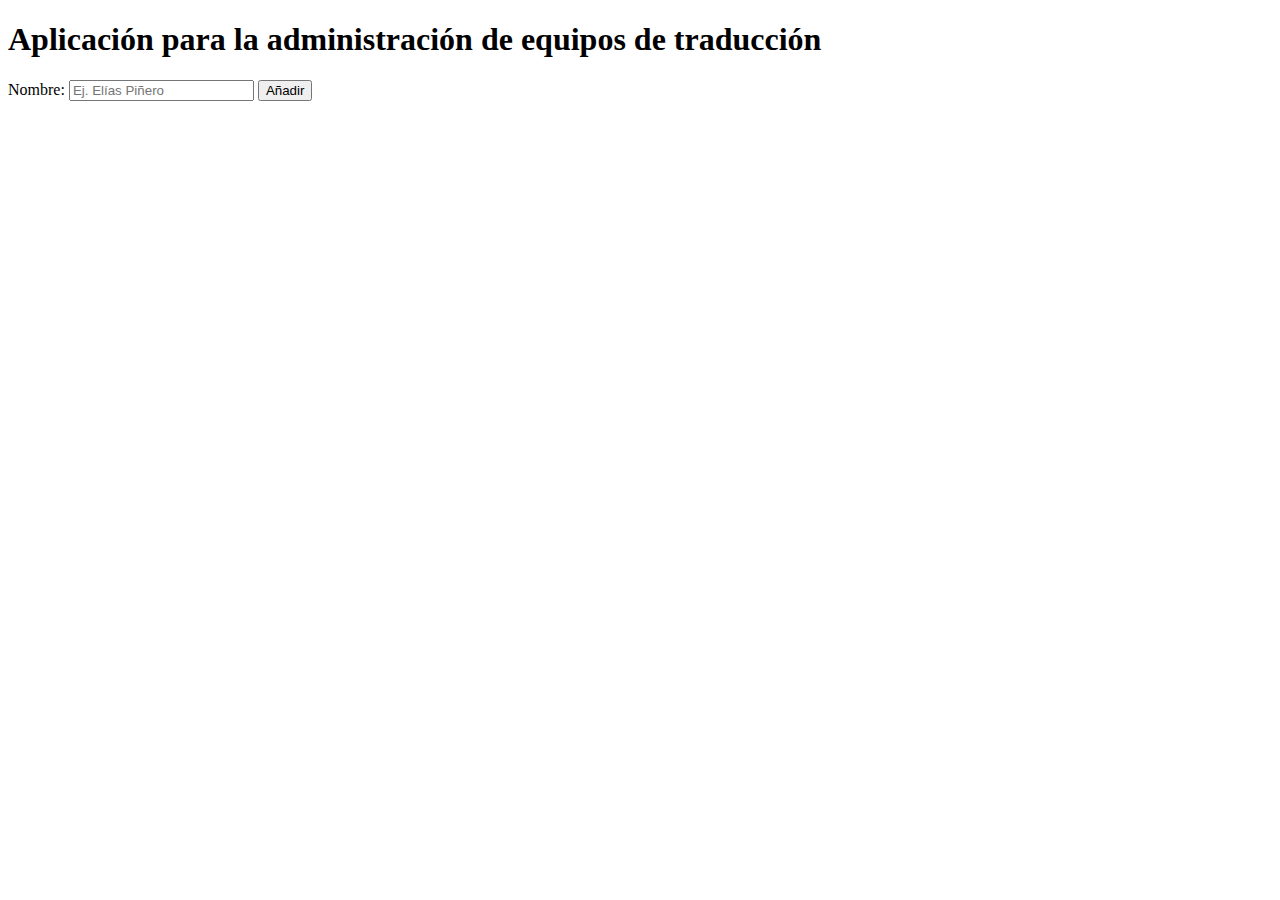
==== index.html @ 5eb58b88 "first commit" ====
<!DOCTYPE html>
<html>
    <head>
        <title>translationTeams 0.0.1</title>
    </head>

    <body>
        <h1>Aplicación para la administración de equipos de traducción</h1>
        <form>
            <label for="nombre">Nombre:</label>
            <input type="text" name="nombre-usuario" id="nombre" placeholder="Ej. Elías Piñero"/>
            <button id="add">Añadir</button>
        </form>
        <ul id="lista-nombres">
        </ul>

        <script>
            let nameInput = document.getElementById("nombre");
            let addButton = document.getElementById("add");
            let namesList = document.getElementById("lista-nombres");

            addButton.addEventListener("click", (event) => { //Escucha el evento click y ejecuta una o varias acciones
                event.preventDefault(); //Previene el comportamiento usual de este evento

                if(nameInput.value != ""){
                    let listItem = document.createElement("li");

                    listItem.innerText = nameInput.value;

                    namesList.appendChild(listItem);

                    nameInput.value = "";
                }
                
            });
        </script>
    </body>
</html>
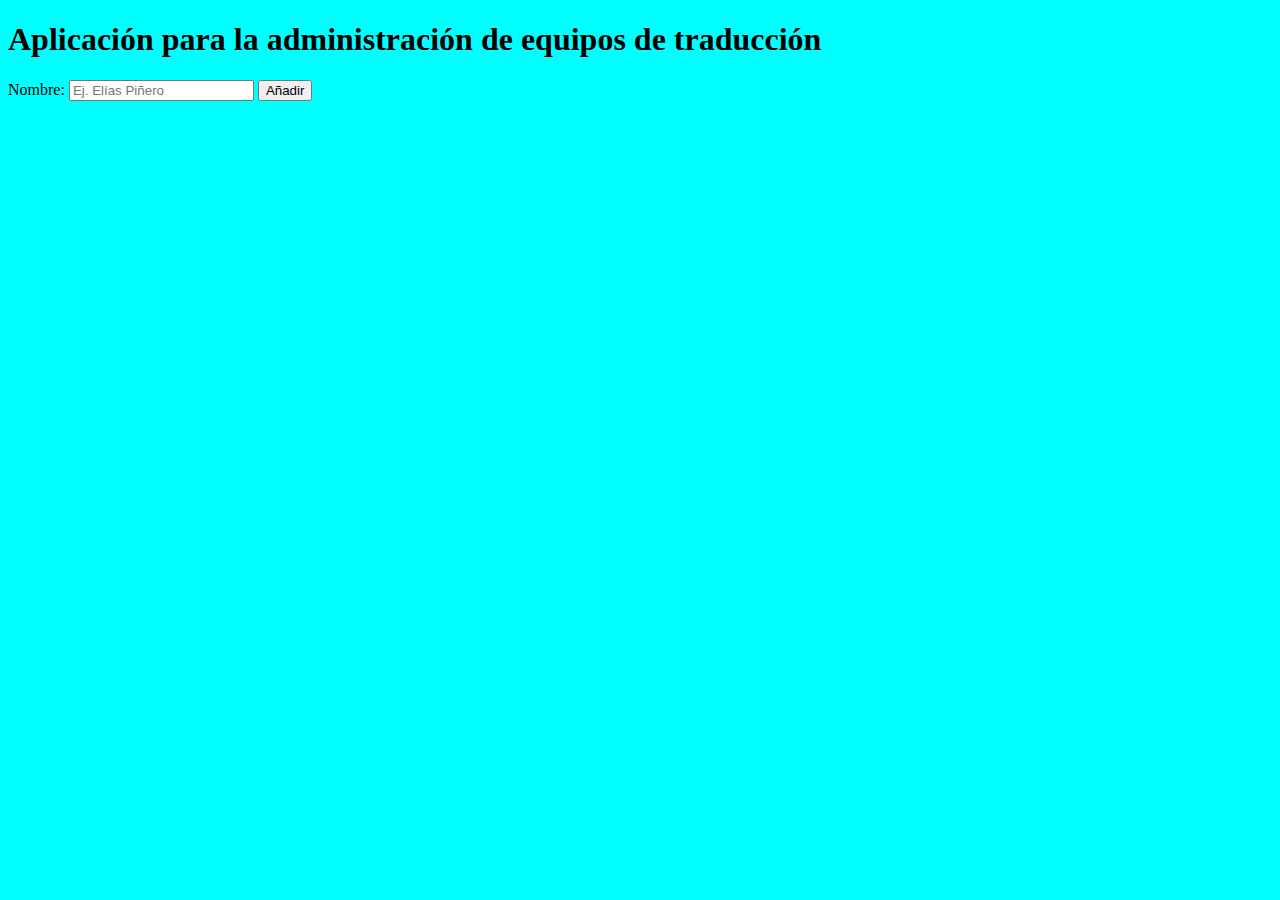
==== commit 2cc31d2b: "Organizar en carpetas" ====
--- a/index.html
+++ b/index.html
@@ -2,6 +2,7 @@
 <html>
     <head>
         <title>translationTeams 0.0.1</title>
+        <link rel="stylesheet" href="/style.css">
     </head>
 
     <body>
@@ -14,25 +15,6 @@
         <ul id="lista-nombres">
         </ul>
 
-        <script>
-            let nameInput = document.getElementById("nombre");
-            let addButton = document.getElementById("add");
-            let namesList = document.getElementById("lista-nombres");
-
-            addButton.addEventListener("click", (event) => { //Escucha el evento click y ejecuta una o varias acciones
-                event.preventDefault(); //Previene el comportamiento usual de este evento
-
-                if(nameInput.value != ""){
-                    let listItem = document.createElement("li");
-
-                    listItem.innerText = nameInput.value;
-
-                    namesList.appendChild(listItem);
-
-                    nameInput.value = "";
-                }
-                
-            });
-        </script>
+        <script src="/app.js"></script>
     </body>
 </html>--- a/style.css
+++ b/style.css
@@ -0,0 +1,3 @@
+body{
+    background-color:aqua;
+}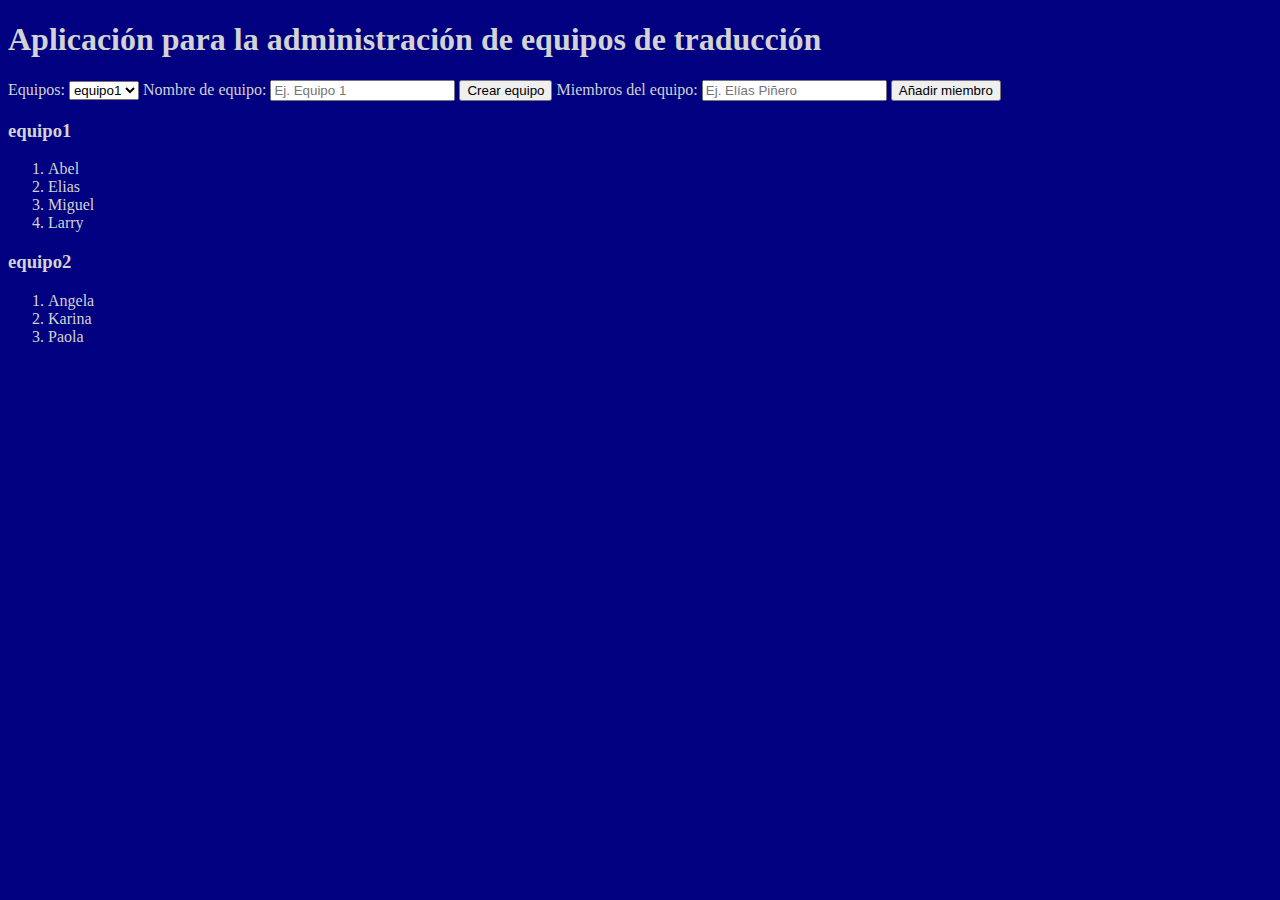
==== commit f3dd22ef: "Added teams functionality" ====
--- a/index.html
+++ b/index.html
@@ -8,12 +8,22 @@
     <body>
         <h1>Aplicación para la administración de equipos de traducción</h1>
         <form>
-            <label for="nombre">Nombre:</label>
+            <label for="nombre">Equipos:</label>
+            <select name="equipos" id="equipos">
+                <option value="equipo1">equipo1</option>
+            </select>
+
+            <label for="nombre-equipo">Nombre de equipo:</label>
+            <input type="text" name="nombre-equipo" id="nombre-equipo" placeholder="Ej. Equipo 1"/>
+            <button id="add-team">Crear equipo</button>
+
+            <label for="nombre">Miembros del equipo:</label>
             <input type="text" name="nombre-usuario" id="nombre" placeholder="Ej. Elías Piñero"/>
-            <button id="add">Añadir</button>
+            <button id="add">Añadir miembro</button>
         </form>
-        <ul id="lista-nombres">
-        </ul>
+        
+        <div id="lista-equipos">
+        </div>
 
         <script src="/app.js"></script>
     </body>
--- a/style.css
+++ b/style.css
@@ -1,3 +1,4 @@
 body{
-    background-color:aqua;
+    background-color:navy;
+    color: lightgray
 }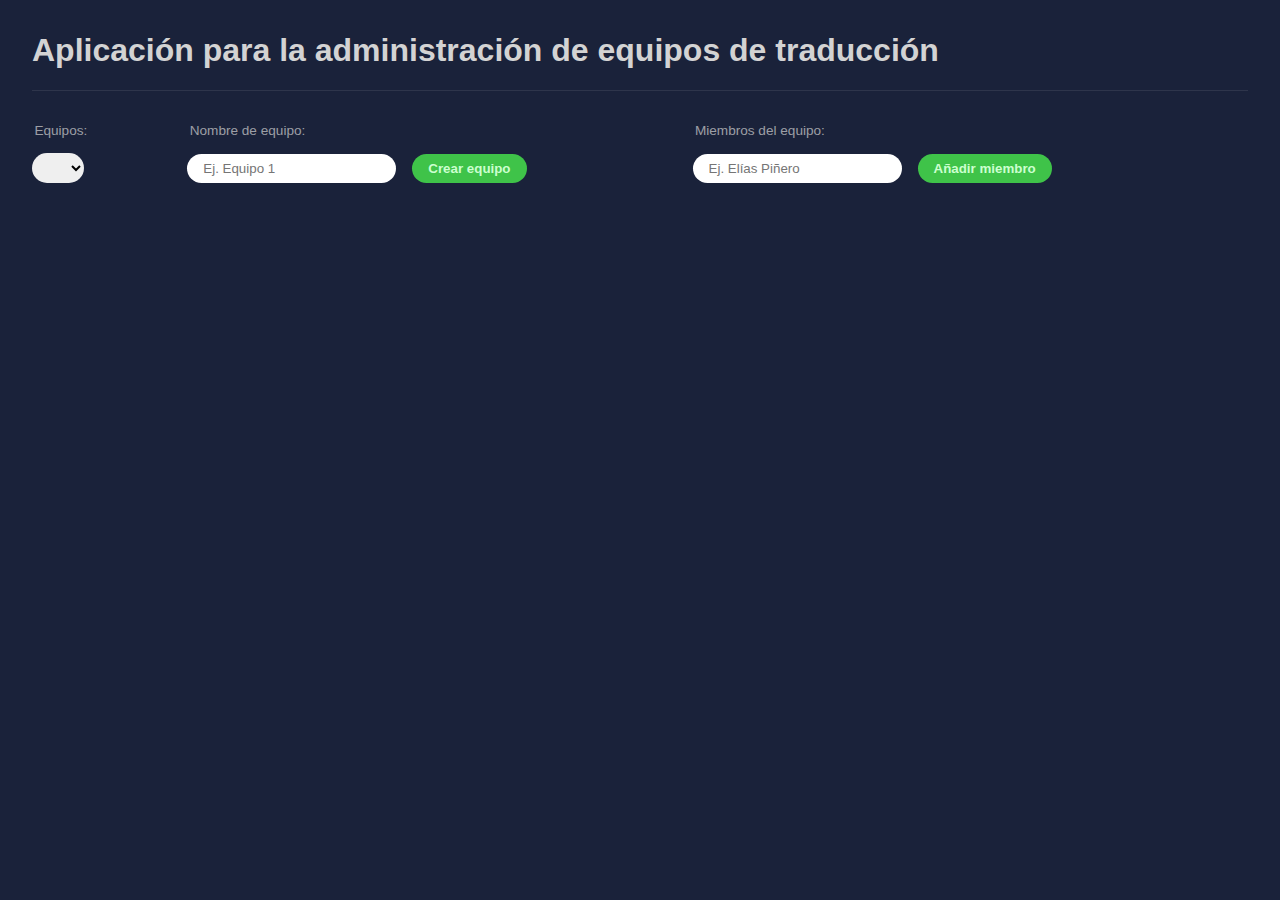
==== commit f54fd8be: "added styles" ====
--- a/index.html
+++ b/index.html
@@ -8,18 +8,25 @@
     <body>
         <h1>Aplicación para la administración de equipos de traducción</h1>
         <form>
-            <label for="nombre">Equipos:</label>
-            <select name="equipos" id="equipos">
-                <option value="equipo1">equipo1</option>
-            </select>
 
-            <label for="nombre-equipo">Nombre de equipo:</label>
-            <input type="text" name="nombre-equipo" id="nombre-equipo" placeholder="Ej. Equipo 1"/>
-            <button id="add-team">Crear equipo</button>
+            <div class="form-group">
+                <label for="nombre">Equipos:</label>
+                <select name="equipos" id="equipos">
+                </select>
+            </div>
+            
+            <div class="form-group">
+                <label for="nombre-equipo">Nombre de equipo:</label>           
+                <input type="text" name="nombre-equipo" id="nombre-equipo" placeholder="Ej. Equipo 1"/>
+                <button id="add-team">Crear equipo</button>
+            </div>
 
-            <label for="nombre">Miembros del equipo:</label>
-            <input type="text" name="nombre-usuario" id="nombre" placeholder="Ej. Elías Piñero"/>
-            <button id="add">Añadir miembro</button>
+            <div class="form-group">
+                <label for="nombre">Miembros del equipo:</label>
+                <input type="text" name="nombre-usuario" id="nombre" placeholder="Ej. Elías Piñero"/>
+                <button id="add">Añadir miembro</button>
+            </div>
+
         </form>
         
         <div id="lista-equipos">
--- a/style.css
+++ b/style.css
@@ -1,4 +1,73 @@
 body{
-    background-color:navy;
-    color: lightgray
+    background-color: #1a223a;
+    color: lightgray;
+    font-family: sans-serif;
+    margin: 2em;
+}
+
+form {
+    display: flex;
+    padding-top: 2rem;
+    margin-top: 1rem;
+    border-top: 1px solid #ffffff17;
+}
+
+select, input, submit, button {
+    padding: 0.5em 1rem;
+    border-radius: 1rem;
+    border: none;
+    margin-right: 1rem;
+    margin-top: 0.5rem;
+}
+
+button {
+    background: #3fc349;
+    color: #cbffcf;
+    padding-left: 1rem;
+    padding-right: 1rem;
+    font-weight: 600;
+}
+
+.form-group {
+    margin-right: 2rem;
+    display: flex;
+    flex-wrap: wrap;
+}
+
+label {
+    width: 100%;
+    margin-bottom: 0.4rem;
+    font-size: 0.85rem;
+    margin-left: 0.15rem;
+    opacity: 0.7;
+}
+
+div#lista-equipos {
+    display: grid;
+    grid-template-columns: 1fr 1fr 1fr;
+    margin-top: 4rem;
+}
+
+.equipo {
+    background: linear-gradient(0deg, #f1f1f1, white);
+    margin: 2rem;
+    padding: 2rem;
+    color: #545454;
+    border-radius: 1rem;
+    box-shadow: 3px 6px 15px 0px #00000052;
+}
+
+.equipo h3 {
+    margin: 0;
+    font-size: 1.5rem;
+    font-weight: 900;
+    color: #1bb51f;
+}
+
+ol.lista-equipo {
+    padding: 1.2rem;
+}
+
+ol.lista-equipo li {
+    margin-bottom: 1rem;
 }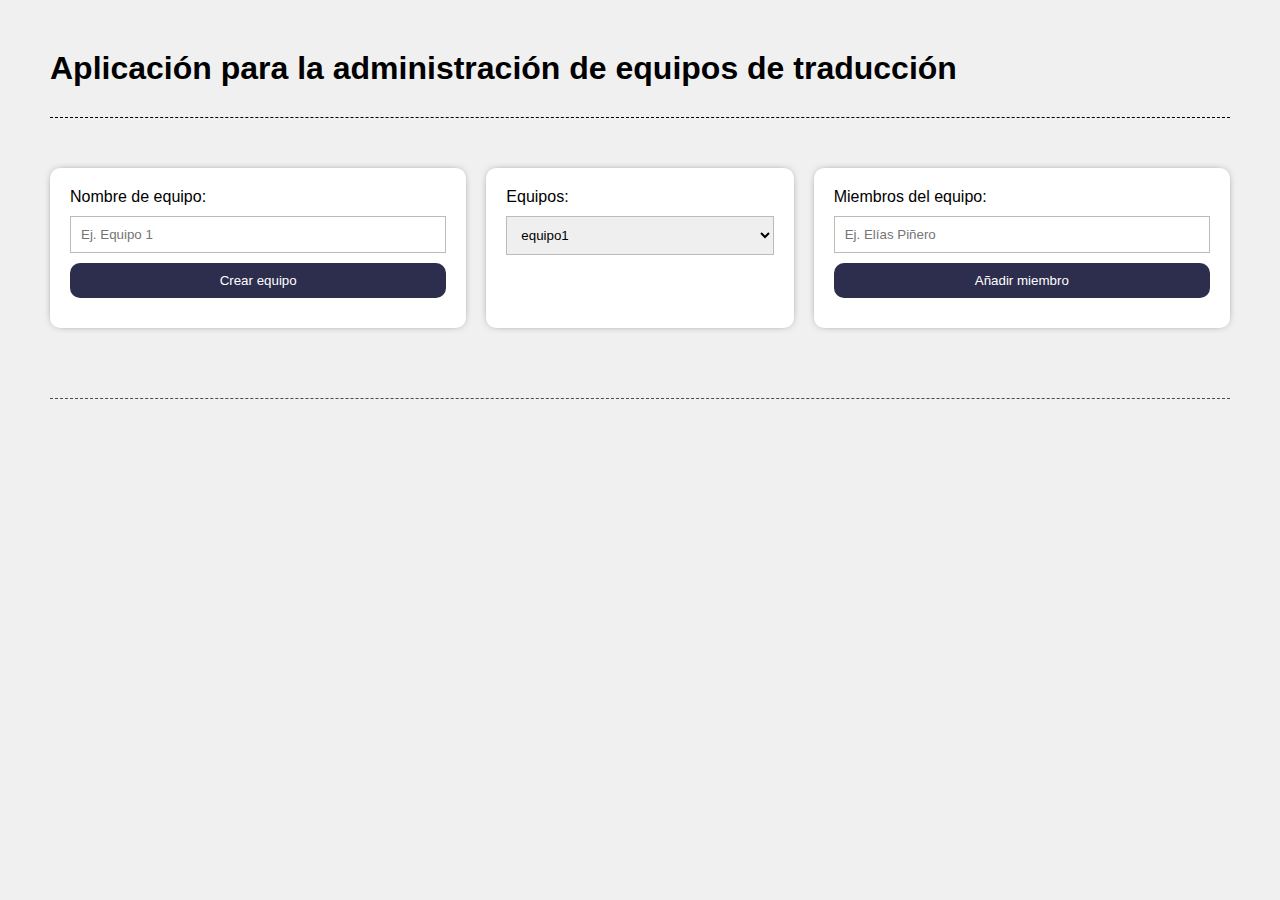
==== commit 29f16a20: "Estilos CSS" ====
--- a/index.html
+++ b/index.html
@@ -10,23 +10,26 @@
         <form>
 
             <div class="form-group">
-                <label for="nombre">Equipos:</label>
-                <select name="equipos" id="equipos">
-                </select>
-            </div>
-            
-            <div class="form-group">
-                <label for="nombre-equipo">Nombre de equipo:</label>           
+                <label for="nombre-equipo">Nombre de equipo:</label>
                 <input type="text" name="nombre-equipo" id="nombre-equipo" placeholder="Ej. Equipo 1"/>
                 <button id="add-team">Crear equipo</button>
             </div>
 
             <div class="form-group">
+                <label for="nombre">Equipos:</label>
+                <select name="equipos" id="equipos">
+                    <option value="equipo1">equipo1</option>
+                </select>
+            </div>
+            
+            <div class="form-group">
                 <label for="nombre">Miembros del equipo:</label>
                 <input type="text" name="nombre-usuario" id="nombre" placeholder="Ej. Elías Piñero"/>
                 <button id="add">Añadir miembro</button>
+                
             </div>
 
+            
         </form>
         
         <div id="lista-equipos">
@@ -34,4 +37,4 @@
 
         <script src="/app.js"></script>
     </body>
-</html>+</html> --- a/style.css
+++ b/style.css
@@ -1,73 +1,113 @@
-body{
-    background-color: #1a223a;
-    color: lightgray;
-    font-family: sans-serif;
-    margin: 2em;
+
+body {
+    font-family: 'Montserrat', sans-serif;
+    font-weight: 400;
+    margin: 50px 50px;
+    background: rgb(240, 240, 240)
 }
 
-form {
-    display: flex;
-    padding-top: 2rem;
-    margin-top: 1rem;
-    border-top: 1px solid #ffffff17;
+h1 {
+    font-weight: 600;
+    margin-bottom: 50px;
+    border-bottom: 1px dashed;
+    padding-bottom: 30px;
 }
 
-select, input, submit, button {
-    padding: 0.5em 1rem;
-    border-radius: 1rem;
-    border: none;
-    margin-right: 1rem;
-    margin-top: 0.5rem;
-}
-
-button {
-    background: #3fc349;
-    color: #cbffcf;
-    padding-left: 1rem;
-    padding-right: 1rem;
-    font-weight: 600;
+form{
+    display: grid;
+    grid-template-columns: auto auto auto;
+    grid-gap: 20px;
 }
 
 .form-group {
-    margin-right: 2rem;
+    margin-bottom: 20px;
     display: flex;
-    flex-wrap: wrap;
+    flex-direction: column;
+    background-color: #fff;
+    padding: 20px;
+    border-radius: 10px;
+    box-shadow: 0px 0px 10px -5px #000;
 }
 
-label {
-    width: 100%;
-    margin-bottom: 0.4rem;
-    font-size: 0.85rem;
-    margin-left: 0.15rem;
-    opacity: 0.7;
+.form-group button {
+    background-color: rgb(45, 45, 77);
+    color: white;
+    padding: 10px;
+    border-radius: 10px;
+    border: none;
+    transition: 0.2s;
+    cursor: pointer;
 }
 
-div#lista-equipos {
-    display: grid;
-    grid-template-columns: 1fr 1fr 1fr;
-    margin-top: 4rem;
+.form-group button:hover {
+    background-color: rgb(63, 63, 97);
 }
 
-.equipo {
-    background: linear-gradient(0deg, #f1f1f1, white);
-    margin: 2rem;
-    padding: 2rem;
-    color: #545454;
-    border-radius: 1rem;
-    box-shadow: 3px 6px 15px 0px #00000052;
+.form-group button:active {
+    transform: translateY(5px);
+    background-color: #000;
 }
 
-.equipo h3 {
-    margin: 0;
-    font-size: 1.5rem;
-    font-weight: 900;
-    color: #1bb51f;
+.form-group input, .form-group select {
+    padding: 10px;
+    border: 1px solid rgb(187, 187, 187);
 }
 
-ol.lista-equipo {
-    padding: 1.2rem;
+.form-group label {
+    font-weight: 500;
 }
 
-ol.lista-equipo li {
-    margin-bottom: 1rem;
+.form-group *{
+    margin-bottom: 10px;
+}
+
+#lista-equipos {
+    margin-top: 50px;
+    border-top: 1px dashed rgb(74, 74, 82);
+    padding-top: 30px;
+    display: grid;
+    grid-template-columns: auto auto;
+    grid-gap: 10px;
+}
+
+#lista-equipos .equipo {
+    background:rgb(45, 45, 77);
+    color: white;
+    padding: 20px;
+    border-radius: 15px;
+}
+
+#lista-equipos .equipo h3 {
+    color:rgb(137, 231, 184);
+}
+
+#lista-equipos .equipo ol  {
+    padding-left: 20px;
+}
+
+#lista-equipos .equipo ol li {
+    background-color: rgb(63, 63, 97);
+    margin-bottom: 5px;
+    padding: 7px;
+}
+
+#lista-equipos .equipo ol li:nth-child(2n-1) {
+    color: rgb(255, 255, 202);
+    background-color:rgb(49, 49, 82)
+}
+
+@media (max-width: 900px) {
+
+    form{
+        grid-template-columns: auto auto;
+    }
+
+}
+
+@media (max-width: 600px) {
+
+    form{
+        grid-template-columns: auto;
+    }
+
 }